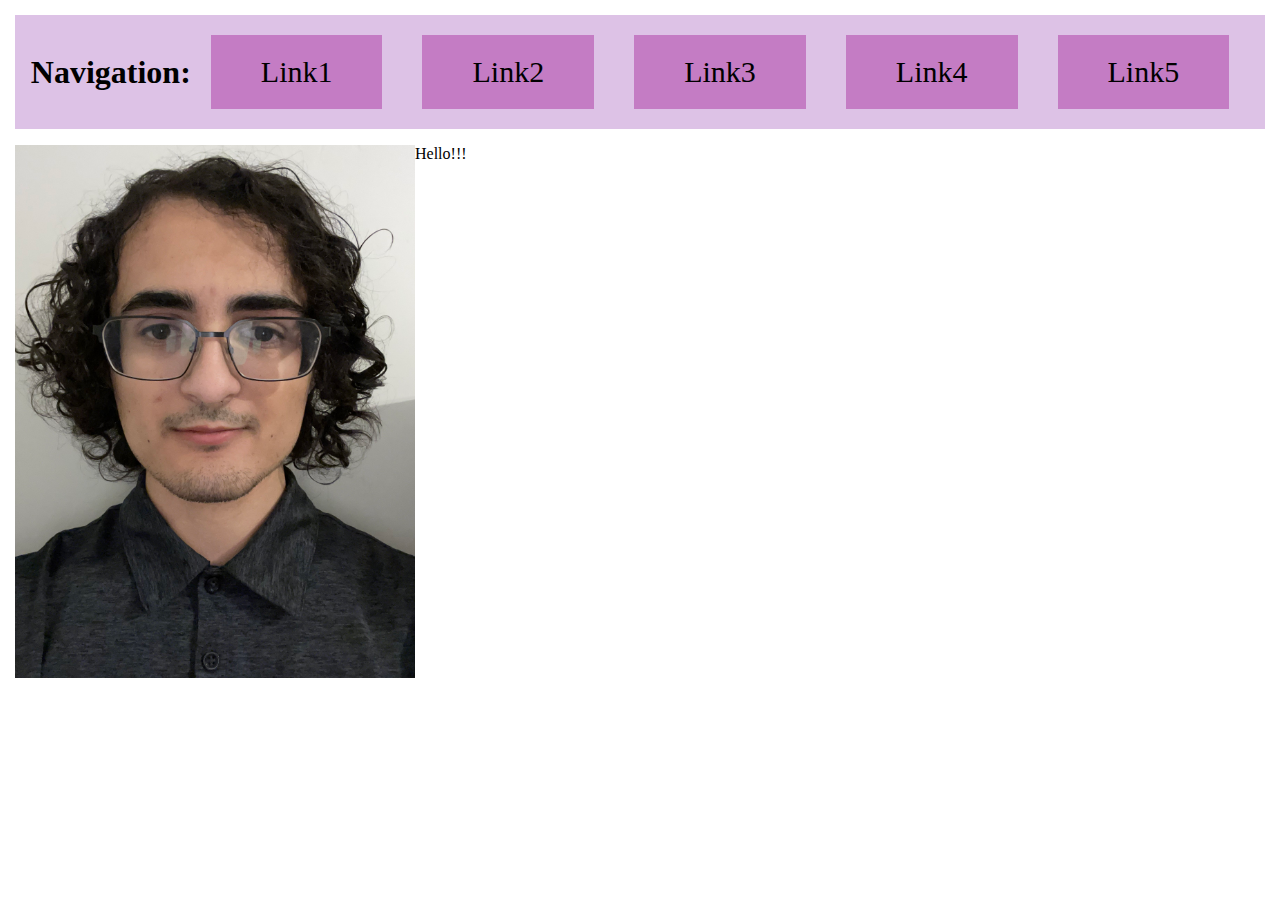
==== index.html @ a1007ee1 "Initial index page + Added basic outline for index. + Basic sidebar skeleton. + Media folder and hea" ====
<!DOCTYPE html>
<html>
    <head>
        <title>Home</title>
        <link rel="stylesheet" href="styles.css">
    </head>

 

    <body>
        <header>
            <div class="navigation">
                <h1>Navigation: </h1>
                <a> Link1 </a>
                <a> Link2 </a>
                <a> Link3 </a>
                <a> Link4 </a>
                <a> Link5 </a>
            </div>
        </header>

        <main>
            <p>
            <img src="media/Headshot.jpg" width="400px" style="float: left">
                Hello!!!
            </p>
        </main>

        <footer></footer>
    </body>


</html>
---- styles.css ----
body {
    margin: 15px;
}

.navigation {
    background-color: rgb(221, 194, 230);
    display: flex;
    align-items: center;
    justify-content: center;
    /* position: fixed; */
    /* overflow: auto; */
}

.navigation a {
    background-color: rgb(196, 124, 196);
    margin: 20px;
    padding: 20px;
    padding-left: 50px;
    padding-right: 50px;
    font-size: 30px;
}

.navigation a:hover {
    background-color: rgb(170, 62, 180);
    color: aliceblue;
    margin: 20px;
    padding: 20px;
    padding-left: 50px;
    padding-right: 50px;
    font-size: 30px;
}

#headshot {
    float: left
}
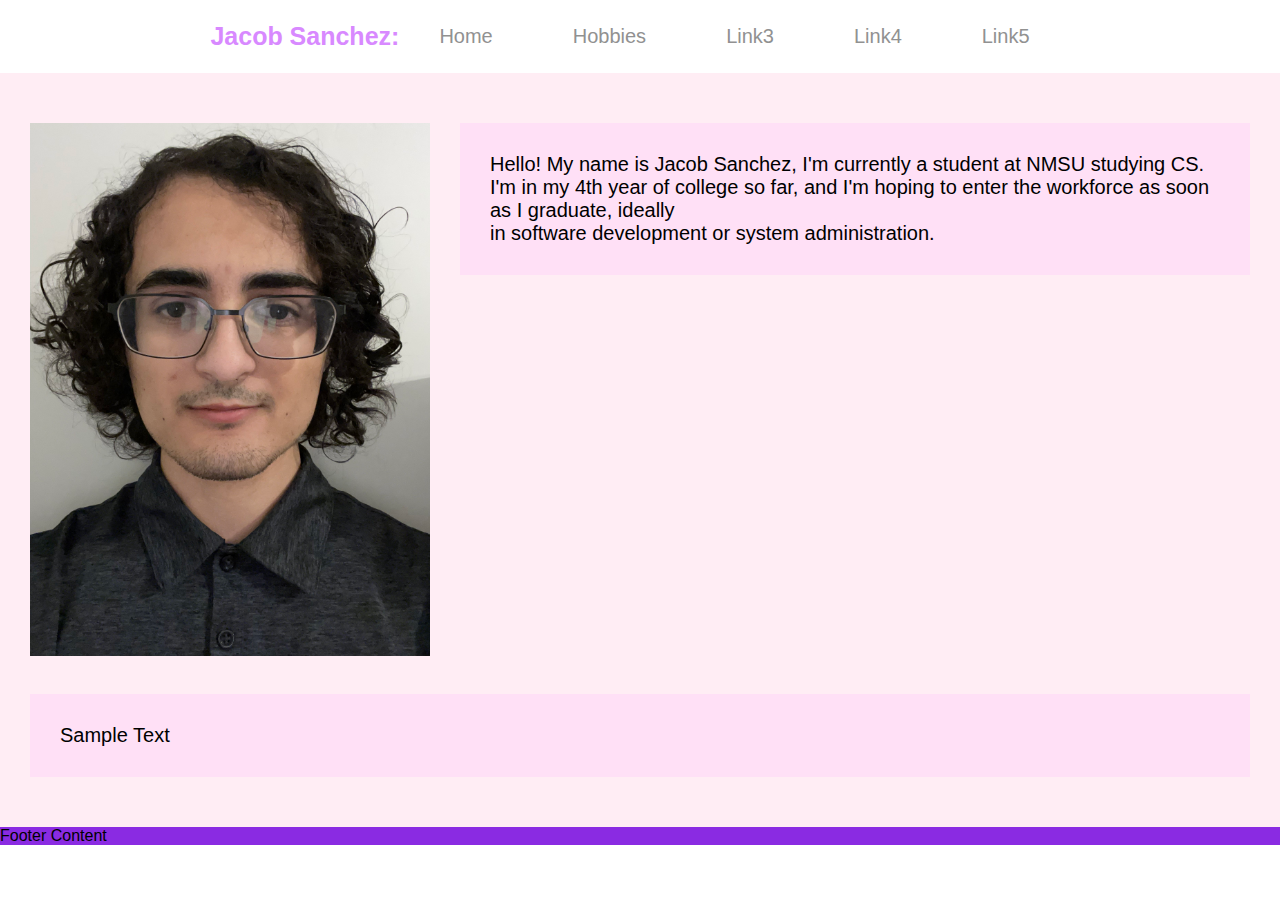
==== commit 973328c3: "Improved styling + Better colors + No body margins" ====
--- a/index.html
+++ b/index.html
@@ -10,9 +10,9 @@
     <body>
         <header>
             <div class="navigation">
-                <h1>Navigation: </h1>
-                <a> Link1 </a>
-                <a> Link2 </a>
+                <h1>Jacob Sanchez: </h1>
+                <a href="index.html"> Home </a>
+                <a href="hobby.html"> Hobbies </a>
                 <a> Link3 </a>
                 <a> Link4 </a>
                 <a> Link5 </a>
@@ -20,13 +20,25 @@
         </header>
 
         <main>
-            <p>
-            <img src="media/Headshot.jpg" width="400px" style="float: left">
-                Hello!!!
-            </p>
+            <div>
+                <img id="headshot" src="media/Headshot.jpg">
+
+                <p> 
+                    Hello! My name is Jacob Sanchez, I'm currently a student at NMSU studying CS. <br>
+                    I'm in my 4th year of college so far, and I'm hoping to enter the workforce as soon as I graduate, ideally <br>
+                    in software development or system administration.
+                </p>
+            </div>
+
+            <div style="clear:both"> 
+                <br>
+                <p>
+                    Sample Text 
+                </p>
+            </div>
         </main>
 
-        <footer></footer>
+        <footer> Footer Content </footer>
     </body>
 
 
--- a/styles.css
+++ b/styles.css
@@ -1,35 +1,72 @@
 body {
-    margin: 15px;
+    margin: 0;
+    font-family: Arial, Helvetica, sans-serif;
+}
+
+main {
+    padding: 30px;
+    background-color: rgb(255, 237, 244);
+}
+
+main p {
+    font-size: 20px;
+    padding: 30px;
+    background-color: rgba(255, 199, 253, 0.315);
+    overflow: auto;
+}
+
+header {
+    overflow: auto;
+}
+
+footer {
+    background-color: blueviolet;
+    /* position: fixed; */
+    /* bottom: 0; */
+    /* left: 0; */
+    /* width: 100%; */
 }
 
 .navigation {
-    background-color: rgb(221, 194, 230);
+    /* background-color: rgb(246, 226, 253); */
     display: flex;
     align-items: center;
     justify-content: center;
-    /* position: fixed; */
-    /* overflow: auto; */
+    overflow: auto;
+    min-width: max-content;
+}
+
+.navigation h1 {
+    font-size: 25px;
+    color: rgb(216, 137, 255)
 }
 
 .navigation a {
-    background-color: rgb(196, 124, 196);
-    margin: 20px;
-    padding: 20px;
-    padding-left: 50px;
-    padding-right: 50px;
-    font-size: 30px;
+    /* background-color: rgb(230, 180, 230); */
+    margin: 15px;
+    padding: 10px;
+    padding-left: 25px;
+    padding-right: 25px;
+    font-size: 20px;
+    color:rgb(145, 145, 145);
+    text-decoration: none;
 }
 
 .navigation a:hover {
-    background-color: rgb(170, 62, 180);
+    background-color: rgb(244, 117, 255);
     color: aliceblue;
-    margin: 20px;
-    padding: 20px;
-    padding-left: 50px;
-    padding-right: 50px;
-    font-size: 30px;
+    margin: 15px;
+    padding: 10px;
+    padding-left: 25px;
+    padding-right: 25px;
+    font-size: 20px;
+    text-decoration: none;
 }
 
+/* Styling rules for the index.html headshot */
 #headshot {
-    float: left
+    float: left;
+    max-width: 400px;
+    margin-right: 30px;
+    display: block;
 }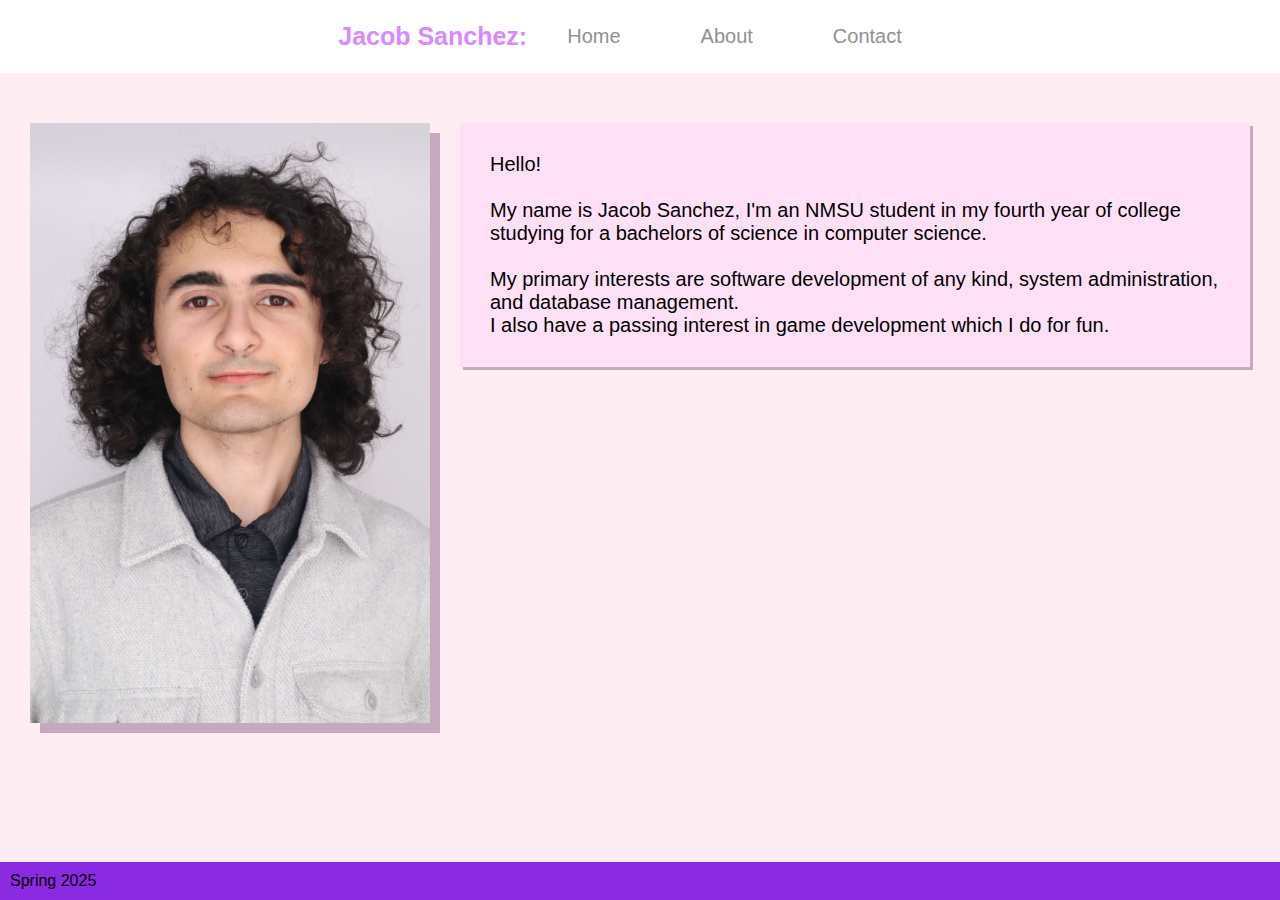
==== commit 0b68d711: "+ New picture + Drop-down menu" ====
--- a/index.html
+++ b/index.html
@@ -12,10 +12,15 @@
             <div class="navigation">
                 <h1>Jacob Sanchez: </h1>
                 <a href="index.html"> Home </a>
-                <a href="hobby.html"> Hobbies </a>
-                <a> Link3 </a>
-                <a> Link4 </a>
-                <a> Link5 </a>
+                <div class="drop">
+                    <a> About </a>
+                    <div class="drop-content">
+                        <a> CS </a>
+                        <a> Hobbies </a>
+                        <a> Other </a>
+                    </div>
+                </div>
+                <a> Contact </a>
             </div>
         </header>
 
@@ -24,21 +29,18 @@
                 <img id="headshot" src="media/Headshot.jpg">
 
                 <p> 
-                    Hello! My name is Jacob Sanchez, I'm currently a student at NMSU studying CS. <br>
-                    I'm in my 4th year of college so far, and I'm hoping to enter the workforce as soon as I graduate, ideally <br>
-                    in software development or system administration.
-                </p>
-            </div>
-
-            <div style="clear:both"> 
-                <br>
-                <p>
-                    Sample Text 
+                    Hello! <br>
+                    <br>
+                    My name is Jacob Sanchez, I'm an NMSU student in my fourth year of college studying for a bachelors of science in
+                    computer science.<br>
+                    <br>
+                    My primary interests are software development of any kind, system administration, and database management. <br>
+                    I also have a passing interest in game development which I do for fun.
                 </p>
             </div>
         </main>
 
-        <footer> Footer Content </footer>
+        <footer> Spring 2025 </footer>
     </body>
 
 
--- a/styles.css
+++ b/styles.css
@@ -1,11 +1,15 @@
-body {
+html, body {
     margin: 0;
     font-family: Arial, Helvetica, sans-serif;
+    height: 100%;
+    display: flex;
+    flex-direction: column;
 }
 
 main {
     padding: 30px;
     background-color: rgb(255, 237, 244);
+    flex: 1;
 }
 
 main p {
@@ -13,26 +17,38 @@
     padding: 30px;
     background-color: rgba(255, 199, 253, 0.315);
     overflow: auto;
+    box-shadow: 3px 3px rgb(197, 170, 191);
 }
 
 header {
-    overflow: auto;
+    overflow: visible;
 }
 
 footer {
+    max-width: 100%;
+    padding: 10px;
     background-color: blueviolet;
-    /* position: fixed; */
-    /* bottom: 0; */
-    /* left: 0; */
-    /* width: 100%; */
 }
+
+/* ------------- ID STYLING RULES ---------------- */
+
+/* Index Headshot */
+#headshot {
+    float: left;
+    max-width: 400px;
+    margin-right: 30px;
+    display: block;
+    box-shadow: 10px 10px rgb(197, 170, 191);
+}
+
+/* ------------- CLASS STYLING RULES ------------- */
 
 .navigation {
     /* background-color: rgb(246, 226, 253); */
     display: flex;
     align-items: center;
     justify-content: center;
-    overflow: auto;
+    overflow: visible;
     min-width: max-content;
 }
 
@@ -63,10 +79,32 @@
     text-decoration: none;
 }
 
-/* Styling rules for the index.html headshot */
-#headshot {
-    float: left;
-    max-width: 400px;
-    margin-right: 30px;
-    display: block;
+.drop {
+    display: flex;
+    flex-direction: column;
+    position: relative;
+}
+
+.drop-content {
+    display: flex;
+    flex-direction: column;
+    position: absolute;
+    top: 100%;
+    
+    background-color: rgba(255, 255, 255, 0.95);
+    
+    visibility: hidden;
+    opacity: 0;
+    transform: translateY(-50px);
+    transition: opacity 0.8s ease, transform 0.4s ease;
+}
+
+.navigation .drop .drop-content a {
+    border-top: 1px solid rgba(0, 0, 0, 0.199);
+}
+
+.drop:hover .drop-content {
+    visibility: visible;
+    opacity: 1;
+    transform: translateY(0px);
 }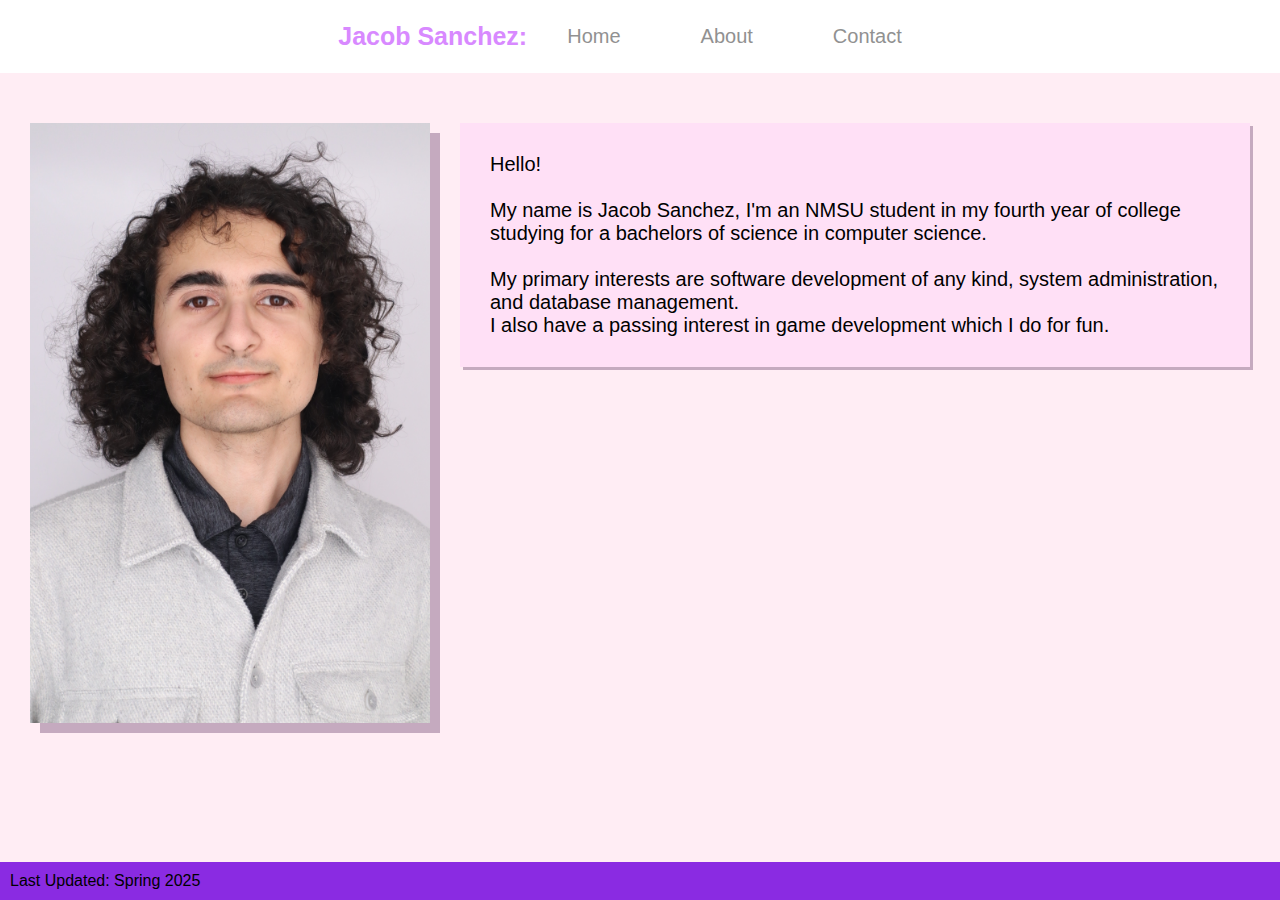
==== commit 840da28e: "+ Finished hobby page + Added page placeholders for rest of site + Finished dropdown menu" ====
--- a/index.html
+++ b/index.html
@@ -15,12 +15,12 @@
                 <div class="drop">
                     <a> About </a>
                     <div class="drop-content">
-                        <a> CS </a>
-                        <a> Hobbies </a>
-                        <a> Other </a>
+                        <a href="csfav.html"> CS </a>
+                        <a href="hobby.html"> Hobbies </a>
+                        <a href="miscInterests.html"> Interests </a>
                     </div>
                 </div>
-                <a> Contact </a>
+                <a href="contact.html"> Contact </a>
             </div>
         </header>
 
@@ -40,7 +40,7 @@
             </div>
         </main>
 
-        <footer> Spring 2025 </footer>
+        <footer> Last Updated: Spring 2025 </footer>
     </body>
 
 
--- a/styles.css
+++ b/styles.css
@@ -41,7 +41,30 @@
     box-shadow: 10px 10px rgb(197, 170, 191);
 }
 
+#FavHeader {
+    font-size: 50px;
+    color: rgb(186, 64, 247);
+    text-align: center;
+}
+
 /* ------------- CLASS STYLING RULES ------------- */
+
+.favWrapper {
+    display: flex;
+    flex-direction: row;
+    margin: 100px;
+}
+
+.favIcons {
+    max-width: 200px;
+    max-height: 200px;
+    margin-right: 30px;
+}
+
+.favWrapper p {
+    flex: 1;
+}
+
 
 .navigation {
     /* background-color: rgb(246, 226, 253); */
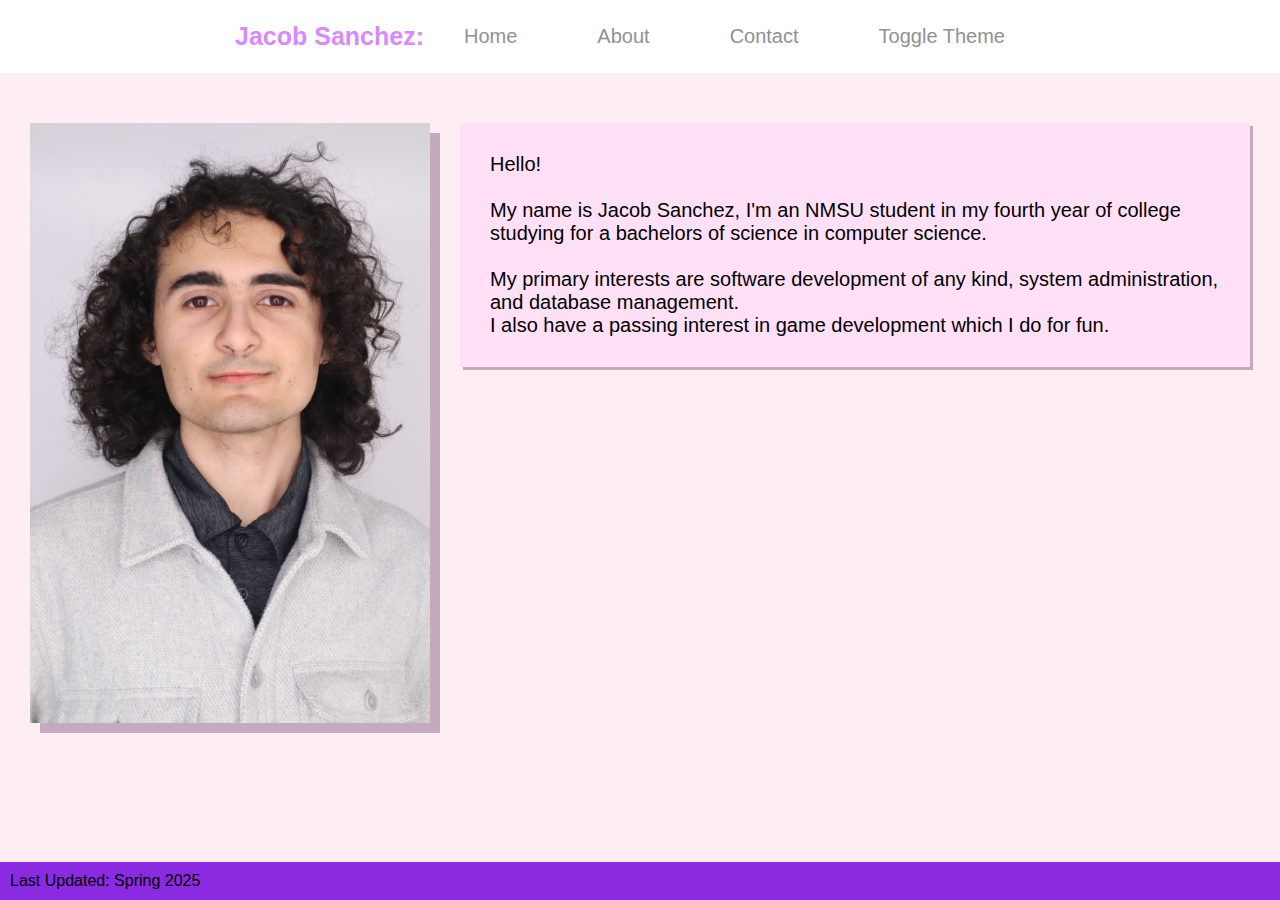
==== commit 95941c53: "Finished + Media queries for mobile + Dark/light theme functionality + Documentation on all files" ====
--- a/index.html
+++ b/index.html
@@ -1,13 +1,21 @@
 <!DOCTYPE html>
+<!-- 
+Jacob Sanchez
+2/12/2025
+CS-382
+Personal website home page, contains:
+- Brief Bio
+- Headshot
+-->
+
 <html>
     <head>
         <title>Home</title>
         <link rel="stylesheet" href="styles.css">
     </head>
 
- 
-
     <body>
+        <!-- Header: Navigation menu and about-me drop down -->
         <header>
             <div class="navigation">
                 <h1>Jacob Sanchez: </h1>
@@ -21,10 +29,12 @@
                     </div>
                 </div>
                 <a href="contact.html"> Contact </a>
+                <a id="toggleBut">Toggle Theme</a>
             </div>
         </header>
 
         <main>
+            <!-- Headshot with brief bio -->
             <div>
                 <img id="headshot" src="media/Headshot.jpg">
 
@@ -41,6 +51,13 @@
         </main>
 
         <footer> Last Updated: Spring 2025 </footer>
+
+        <!-- Simple javascript to toggle between dark and light themes, style implemented in styles.css -->
+        <script>
+            document.getElementById("toggleBut").onclick = function(){
+             document.getElementsByTagName("body")[0].classList.toggle("dark");
+            };
+        </script>
     </body>
 
 
--- a/styles.css
+++ b/styles.css
@@ -1,3 +1,11 @@
+/*
+Jacob Sanchez
+2/12/2025
+CS-382
+CSS Styling rules for Personal Website:
+- Responsive styling switches layout to a vertical scroll for mobile users.
+ */
+
 html, body {
     margin: 0;
     font-family: Arial, Helvetica, sans-serif;
@@ -32,102 +40,382 @@
 
 /* ------------- ID STYLING RULES ---------------- */
 
-/* Index Headshot */
-#headshot {
-    float: left;
-    max-width: 400px;
-    margin-right: 30px;
-    display: block;
-    box-shadow: 10px 10px rgb(197, 170, 191);
-}
-
-#FavHeader {
+/* Mobile styling rules for index's headshot, arranged vertically */
+@media only screen and (min-width:320px){
+    #headshot {
+        float: none;
+        max-width: 700px;
+        margin-left: auto;
+        margin-right: auto;
+        display: block;
+        box-shadow: 10px 10px rgb(197, 170, 191);
+    }
+}
+
+/* Desktop styling rules for index's headshot, arranges side-by-side with text */
+@media only screen and (min-width:1024px){
+    #headshot {
+        float: left;
+        max-width: 400px;
+        margin-left: 0px;
+        margin-right: 30px;
+        display: block;
+        box-shadow: 10px 10px rgb(197, 170, 191);
+    }
+}
+
+#favHeader {
     font-size: 50px;
     color: rgb(186, 64, 247);
     text-align: center;
 }
 
-/* ------------- CLASS STYLING RULES ------------- */
-
-.favWrapper {
+#kritaLogo{
+    max-width: 400px;
+    margin-left: auto;
+    margin-right: auto;
+    display: block;
+}
+
+#vidSoprano {
+    display: flex;
+    justify-content: center;
+    align-items: center;
+}
+
+#contactInfo {
+    background-color: rgba(255, 199, 253, 0.315);
+    font-size: 20px;
+    padding: 30px;
+    overflow: auto;
+    box-shadow: 3px 3px rgb(197, 170, 191);
     display: flex;
     flex-direction: row;
-    margin: 100px;
-}
-
-.favIcons {
+}
+
+#contactInfo h3 {
+    color: rgb(107, 35, 143);
+    font-size: 35px;
+}
+
+#phone {
     max-width: 200px;
-    max-height: 200px;
-    margin-right: 30px;
-}
-
-.favWrapper p {
-    flex: 1;
-}
-
-
-.navigation {
-    /* background-color: rgb(246, 226, 253); */
-    display: flex;
-    align-items: center;
-    justify-content: center;
-    overflow: visible;
-    min-width: max-content;
-}
-
-.navigation h1 {
-    font-size: 25px;
-    color: rgb(216, 137, 255)
-}
-
-.navigation a {
-    /* background-color: rgb(230, 180, 230); */
-    margin: 15px;
-    padding: 10px;
-    padding-left: 25px;
-    padding-right: 25px;
-    font-size: 20px;
-    color:rgb(145, 145, 145);
-    text-decoration: none;
-}
-
-.navigation a:hover {
-    background-color: rgb(244, 117, 255);
-    color: aliceblue;
-    margin: 15px;
-    padding: 10px;
-    padding-left: 25px;
-    padding-right: 25px;
-    font-size: 20px;
-    text-decoration: none;
-}
-
-.drop {
-    display: flex;
-    flex-direction: column;
-    position: relative;
-}
-
-.drop-content {
-    display: flex;
-    flex-direction: column;
-    position: absolute;
-    top: 100%;
-    
-    background-color: rgba(255, 255, 255, 0.95);
-    
-    visibility: hidden;
-    opacity: 0;
-    transform: translateY(-50px);
-    transition: opacity 0.8s ease, transform 0.4s ease;
-}
-
-.navigation .drop .drop-content a {
-    border-top: 1px solid rgba(0, 0, 0, 0.199);
-}
-
-.drop:hover .drop-content {
-    visibility: visible;
-    opacity: 1;
-    transform: translateY(0px);
+    margin-left: auto;
+    margin-right: auto;
+    display: block;
+}
+
+/* ------------- CLASS STYLING RULES ------------- */
+
+/* Mobile styling rules for the miniature pictures. Arranges vertically. */
+@media only screen and (min-width:320px){
+    .miniWrapper {
+        display: flex;
+        flex-direction: column;
+        justify-content: center;
+        align-items: center;
+    }
+
+    .miniPics {
+        max-width: 300px;
+        margin: 5px;
+    }
+
+}
+
+/* Desktop styling rules for the miniature pictures. Arranges side-by-side as a sort of 'mini-gallery'. */
+@media only screen and (min-width:1024px){
+    .miniWrapper {
+        display: flex;
+        flex-direction: row;
+        justify-content: center;
+    }
+
+    .miniPics {
+        max-width: 300px;
+        margin: 5px;
+    }
+}
+
+/* Mobile styling rules for the favorite icons on the CS hobby page. Arranges vertically. */
+@media only screen and (min-width:320px){
+    .favWrapper {
+        display: flex;
+        flex-direction: column;
+        align-items: center;
+        justify-content: center;
+        margin: 100px;
+    }
+
+    .favIcons {
+        max-width: 200px;
+        max-height: 200px;
+        margin-right: 30px;
+    }
+
+    .favWrapper p {
+        flex: 1;
+    }
+}
+
+/* Desktop styling rules for the favorite icons on the CS hobby page. Arranges horizontally, side-by-side with text. */
+@media only screen and (min-width:1024px){
+    .favWrapper {
+        display: flex;
+        flex-direction: row;
+        margin: 100px;
+    }
+
+    .favIcons {
+        max-width: 200px;
+        max-height: 200px;
+        margin-right: 30px;
+    }
+
+    /* Extends paragraph to fill remaining screen space */
+    .favWrapper p {
+        flex: 1;
+    }
+}
+
+
+/* Navigation side bar styling for mobile */
+@media only screen and (min-width:320px){
+    .navigation {
+        display: flex;
+        flex-direction: column;
+        align-items: center;
+        justify-content: center;
+        overflow: auto;
+        min-width: max-content;
+    }
+    .navigation h1 {
+        font-size: 50px;
+        color: rgb(216, 137, 255)
+    }
+    .navigation a {
+        margin: 10px;
+        padding: 10px;
+        padding-left: 100px;
+        padding-right: 100px;
+        font-size: 40px;
+        color:rgb(145, 145, 145);
+        text-decoration: none;
+    }
+    .navigation a:hover {
+        background-color: rgb(244, 117, 255);
+        color: aliceblue;
+        margin: 10px;
+        padding: 10px;
+        padding-left: 100px;
+        padding-right: 100px;
+        font-size: 40px;
+        text-decoration: none;
+    }
+}
+
+/* Navigation side bar styling for a full-screen desktop */
+@media only screen and (min-width:1024px){
+    .navigation {
+        display: flex;
+        flex-direction: row;
+        align-items: center;
+        justify-content: center;
+        overflow: visible;
+        min-width: max-content;
+    }
+
+    .navigation h1 {
+        font-size: 25px;
+        color: rgb(216, 137, 255)
+    }
+    .navigation a {
+        margin: 15px;
+        padding: 10px;
+        padding-left: 25px;
+        padding-right: 25px;
+        font-size: 20px;
+        color:rgb(145, 145, 145);
+        text-decoration: none;
+    }
+    .navigation a:hover {
+        background-color: rgb(244, 117, 255);
+        color: aliceblue;
+        margin: 15px;
+        padding: 10px;
+        padding-left: 25px;
+        padding-right: 25px;
+        font-size: 20px;
+        text-decoration: none;
+    }
+}
+
+/* Drop menu styling for mobile. Gets rid of drop menu entirely as mobile can't hover. */
+@media only screen and (min-width: 320px){
+        /* Drop menu header and parent for all drop menu content */
+    .drop {
+        display: flex;
+        flex-direction: column;
+        align-items: center;
+        justify-content: center;
+    }
+
+    /* Hides the "about" trigger for the drop menu */
+    .drop a {
+        font-size: 0px;
+        margin: 0px;
+        padding: 0px;
+    }
+    .drop a:hover{
+        font-size: 0px;
+        color:rgb(145, 145, 145);
+        background-color: white;
+        text-decoration: none;
+    }
+
+    .drop-content {
+        display: flex;
+        flex-direction: column;
+        align-items: center;
+        justify-content: center;
+    }
+
+    .drop .drop-content a {
+        font-size: 40px;
+        color:rgb(145, 145, 145);
+        background-color: rgb(255, 255, 255);
+        margin: 10px;
+        padding: 10px;
+        padding-left: 100px;
+        padding-right: 100px;
+    }
+
+    .navigation .drop .drop-content a:hover{
+        background-color: rgb(244, 117, 255);
+        color: aliceblue;
+        font-size: 40px;
+        text-decoration: none;
+        margin: 10px;
+        padding: 10px;
+        padding-left: 100px;
+        padding-right: 100px;
+    }
+
+    /* Adds a small border between the dropdown menu options for easy distinction */
+    .navigation .drop .drop-content a {
+        border-top: none;
+    }
+}
+
+/* Drop menu styling for a full-screen Desktop */
+@media only screen and (min-width:1024px){
+    /* Drop menu header and parent for all drop menu content */
+    .drop {
+        display: flex;
+        flex-direction: column;
+        align-items: center;
+        position: relative;
+    }
+
+    .drop a {
+        font-size: 20px;
+        color:rgb(145, 145, 145);
+        background-color: white;
+        text-decoration: none;
+        margin: 15px;
+        padding: 10px;
+        padding-left: 25px;
+        padding-right: 25px;
+    }
+
+    .drop a:hover {
+        font-size: 20px;
+        background-color: rgb(244, 117, 255);
+        color: aliceblue;
+        margin: 15px;
+        padding: 10px;
+        padding-left: 25px;
+        padding-right: 25px;
+    }
+
+    .drop-content {
+        display: flex;
+        flex-direction: column;
+        
+        
+        position: absolute;
+        top: 100%; /*Set's the elements below the header*/
+        
+        background-color: rgba(255, 255, 255, 0.95);
+        
+        /* Necessary for drop-down to "animate" by sliding from above out of view and becoming transparent, NOTE: "Display: none" does not work here! */
+        visibility: hidden;
+        opacity: 0;
+        transform: translateY(-50px);
+        transition: opacity 0.8s ease, transform 0.4s ease;
+    }
+
+    /* On hover of the "drop" element, reveal the menu (animated by transition), stays revealed while cursor is on either, as drop is it's parent */
+    .drop:hover .drop-content {
+        visibility: visible;
+        opacity: 1;
+        transform: translateY(0px);
+    }
+
+    /* Adds a small border between the dropdown menu options for easy distinction */
+    .navigation .drop .drop-content a {
+        border-top: 1px solid rgba(0, 0, 0, 0.199);
+    }
+
+    .drop .drop-content a {
+        font-size: 20px;
+        color:rgb(145, 145, 145);
+        background-color: rgb(255, 255, 255);
+        margin: 15px;
+        padding: 10px;
+        padding-left: 25px;
+        padding-right: 25px;
+    }
+
+    .navigation .drop .drop-content a:hover{
+        background-color: rgb(244, 117, 255);
+        color: aliceblue;
+        font-size: 20px;
+        text-decoration: none;
+        margin: 15px;
+        padding: 10px;
+        padding-left: 25px;
+        padding-right: 25px;
+    }
+}
+
+/* General styling rules for the dark theme: */
+.dark {
+    background-color: black;
+}
+
+.dark main {
+    background-color: rgb(71, 0, 62);
+}
+
+.dark p {
+    color: white;
+}
+
+.dark .navigation a {
+    color: white;
+}
+
+.dark .navigation .drop a {
+    background-color: black;
+    color: white;
+}
+
+.dark .drop-content {
+    background-color: black;
+    color: white;
+}
+
+.dark #contactInfo h3 {
+    color: white;
 }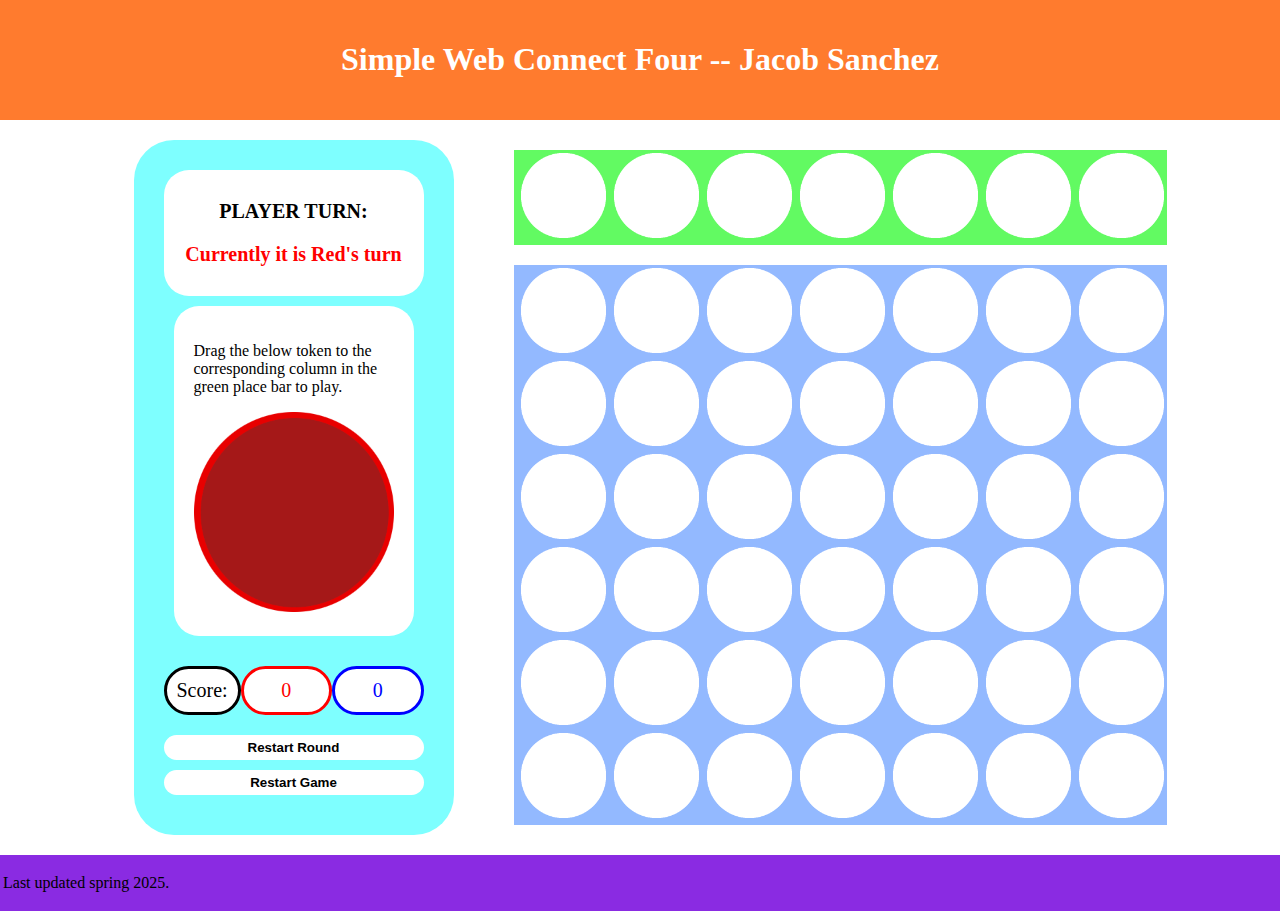
==== commit 35fae5e9: "Removed personal site files added game files." ====
--- a/index.html
+++ b/index.html
@@ -1,64 +1,130 @@
 <!DOCTYPE html>
 <!-- 
-Jacob Sanchez
-2/12/2025
-CS-382
-Personal website home page, contains:
-- Brief Bio
-- Headshot
+    Jacob Sanchez
+    3/2/2025
+    CS-382
+    Simple HTML + JS implementation of a connect 4 game:
+    - Basic multiplayer functionality for "local" co-op.
+    - Can be played in rounds indefinitely or reset game entirely.
+
+    Game works with basic click and drag functionality:
+    - Click to reset round, game, and continue after a victory.
+    - Drag tokens to the selected column to place them to play.
 -->
 
 <html>
     <head>
-        <title>Home</title>
-        <link rel="stylesheet" href="styles.css">
+        <title>Connect Four</title>
+        <script src="game.js" type="text/JavaScript"></script>
+        <link rel="stylesheet" href="style.css">
     </head>
 
     <body>
-        <!-- Header: Navigation menu and about-me drop down -->
+        <!-- Simple header: Just the title for now.  -->
         <header>
-            <div class="navigation">
-                <h1>Jacob Sanchez: </h1>
-                <a href="index.html"> Home </a>
-                <div class="drop">
-                    <a> About </a>
-                    <div class="drop-content">
-                        <a href="csfav.html"> CS </a>
-                        <a href="hobby.html"> Hobbies </a>
-                        <a href="miscInterests.html"> Interests </a>
-                    </div>
-                </div>
-                <a href="contact.html"> Contact </a>
-                <a id="toggleBut">Toggle Theme</a>
-            </div>
+            <h1> Simple Web Connect Four -- Jacob Sanchez </h1>
         </header>
 
+        <!-- The actual game screen and buttons -->
         <main>
-            <!-- Headshot with brief bio -->
-            <div>
-                <img id="headshot" src="media/Headshot.jpg">
+            <div id="GameScreen">
+                <!-- Game sidebar for tokens, game data, and other stuff -->
+                <div id="sidebar">
+                    <div id="TurnDisplay">
+                        <p><b> PLAYER TURN: </b></p>
+                        <p id="TurnText"> Currently it is Red's turn </p>
+                    </div>
+                    <div id="DragTokenBox">
+                        <p> Drag the below token to the corresponding column in the green place bar to play. </p>
+                        <img draggable="true" id="DragToken" src="media/RedToken.png">
+                    </div>
+                    <div id="ScoreBox">
+                        <p> Score: </p><p id="RedScore"> 0 </p><p id="BlueScore"> 0 </p>
+                    </div>
+                    <button id="RestartRound" type="button" onclick="restartGame(false)"> Restart Round </button>
+                    <button id="RestartGame" type="button" onclick="restartGame(true)"> Restart Game </button>
+                </div>
 
-                <p> 
-                    Hello! <br>
-                    <br>
-                    My name is Jacob Sanchez, I'm an NMSU student in my fourth year of college studying for a bachelors of science in
-                    computer science.<br>
-                    <br>
-                    My primary interests are software development of any kind, system administration, and database management. <br>
-                    I also have a passing interest in game development which I do for fun.
-                </p>
+                <!-- Connect Four Board itself 7 x 6 Area-->
+                <div>
+                    <table id="PlaceTokenBar">
+                        <td><img class="dropZone" draggable="false" ondragover="allowDrop(event)" ondrop="placeToken(0)" src="media/BlankToken.png"></td>
+                        <td><img class="dropZone" draggable="false" ondragover="allowDrop(event)" ondrop="placeToken(1)" src="media/BlankToken.png"></td>
+                        <td><img class="dropZone" draggable="false" ondragover="allowDrop(event)" ondrop="placeToken(2)" src="media/BlankToken.png"></td>
+                        <td><img class="dropZone" draggable="false" ondragover="allowDrop(event)" ondrop="placeToken(3)" src="media/BlankToken.png"></td>
+                        <td><img class="dropZone" draggable="false" ondragover="allowDrop(event)" ondrop="placeToken(4)" src="media/BlankToken.png"></td>
+                        <td><img class="dropZone" draggable="false" ondragover="allowDrop(event)" ondrop="placeToken(5)" src="media/BlankToken.png"></td>
+                        <td><img class="dropZone" draggable="false" ondragover="allowDrop(event)" ondrop="placeToken(6)" src="media/BlankToken.png"></td>
+                    </table>
+                    <table id="GameBoard">
+                        <!-- Bottom Row - One -->
+                        <tr>
+                            <td><img draggable="false" src="media/BlankToken.png"></td>
+                            <td><img draggable="false" src="media/BlankToken.png"></td>
+                            <td><img draggable="false" src="media/BlankToken.png"></td>
+                            <td><img draggable="false" src="media/BlankToken.png"></td>
+                            <td><img draggable="false" src="media/BlankToken.png"></td>
+                            <td><img draggable="false" src="media/BlankToken.png"></td>
+                            <td><img draggable="false" src="media/BlankToken.png"></td>
+                        </tr>
+                        <!-- Row Two -->
+                        <tr>
+                            <td><img draggable="false" src="media/BlankToken.png"></td>
+                            <td><img draggable="false" src="media/BlankToken.png"></td>
+                            <td><img draggable="false" src="media/BlankToken.png"></td>
+                            <td><img draggable="false" src="media/BlankToken.png"></td>
+                            <td><img draggable="false" src="media/BlankToken.png"></td>
+                            <td><img draggable="false" src="media/BlankToken.png"></td>
+                            <td><img draggable="false" src="media/BlankToken.png"></td>
+                        </tr>
+                        <!-- Row Three -->
+                        <tr>
+                            <td><img draggable="false" src="media/BlankToken.png"></td>
+                            <td><img draggable="false" src="media/BlankToken.png"></td>
+                            <td><img draggable="false" src="media/BlankToken.png"></td>
+                            <td><img draggable="false" src="media/BlankToken.png"></td>
+                            <td><img draggable="false" src="media/BlankToken.png"></td>
+                            <td><img draggable="false" src="media/BlankToken.png"></td>
+                            <td><img draggable="false" src="media/BlankToken.png"></td>
+                        </tr>
+                        <!-- Row Four -->
+                        <tr>
+                            <td><img draggable="false" src="media/BlankToken.png"></td>
+                            <td><img draggable="false" src="media/BlankToken.png"></td>
+                            <td><img draggable="false" src="media/BlankToken.png"></td>
+                            <td><img draggable="false" src="media/BlankToken.png"></td>
+                            <td><img draggable="false" src="media/BlankToken.png"></td>
+                            <td><img draggable="false" src="media/BlankToken.png"></td>
+                            <td><img draggable="false" src="media/BlankToken.png"></td>
+                        </tr>
+                        <!-- Row Five -->
+                        <tr>
+                            <td><img draggable="false" src="media/BlankToken.png"></td>
+                            <td><img draggable="false" src="media/BlankToken.png"></td>
+                            <td><img draggable="false" src="media/BlankToken.png"></td>
+                            <td><img draggable="false" src="media/BlankToken.png"></td>
+                            <td><img draggable="false" src="media/BlankToken.png"></td>
+                            <td><img draggable="false" src="media/BlankToken.png"></td>
+                            <td><img draggable="false" src="media/BlankToken.png"></td>
+                        </tr>
+                        <!-- Row Six -->
+                        <tr>
+                            <td><img draggable="false" src="media/BlankToken.png"></td>
+                            <td><img draggable="false" src="media/BlankToken.png"></td>
+                            <td><img draggable="false" src="media/BlankToken.png"></td>
+                            <td><img draggable="false" src="media/BlankToken.png"></td>
+                            <td><img draggable="false" src="media/BlankToken.png"></td>
+                            <td><img draggable="false" src="media/BlankToken.png"></td>
+                            <td><img draggable="false" src="media/BlankToken.png"></td>
+                        </tr>
+                    </table>
+                </div>
             </div>
         </main>
 
-        <footer> Last Updated: Spring 2025 </footer>
-
-        <!-- Simple javascript to toggle between dark and light themes, style implemented in styles.css -->
-        <script>
-            document.getElementById("toggleBut").onclick = function(){
-             document.getElementsByTagName("body")[0].classList.toggle("dark");
-            };
-        </script>
+        <!-- Simpe footer: Just displays last update for now. -->
+        <footer>
+            <p> Last updated spring 2025. </p>
+        </footer>
     </body>
-
-
 </html>--- a/style.css
+++ b/style.css
@@ -0,0 +1,165 @@
+/*
+    Jacob Sanchez
+    3/2/2025
+    CS-382
+    CSS Styling rules for simple JS implementation of Connect 4:
+    - No responsive styling currently.
+    - No CSS animations here either, that's done entirely with js
+        *CSS animations turn out buggy when coords need to be updated.
+ */
+
+html, body {
+    margin: 0;
+}
+
+/* Arranges page containers (header, main, and footer) vertically. */
+body {
+    display: flex;
+    flex-direction: column;
+}
+
+header {
+    background-color: rgb(255, 123, 46);
+    padding: 20px;
+}
+
+header h1 {
+    text-align: center;
+    color: white;
+}
+
+footer {
+    max-width: 100%;
+    padding: 3px;
+    background-color: blueviolet;
+}
+
+/* Arranges the sidebar and game board horizontally with each other in the middle of the screen */
+#GameScreen {
+    display: flex;
+    flex-direction: row;
+    align-items: center;
+    justify-content: center;
+}
+
+/* The game's sidebar where all button and gameplay functionality is implemented.
+   Arranged as a vertical sidepanel.
+*/
+#sidebar {
+    display: flex;
+    flex-direction: column;
+    padding: 30px;
+    margin: 20px;
+    margin-right: 60px;
+    max-width: 500px;
+    background-color: rgb(126, 255, 255);
+    border-radius: 40px;
+}
+
+#GameBoard{
+    background-color: rgb(147, 185, 255);
+}
+
+/* Pads out the slots on the gameboard, separate from img as to not interfere with animation coords */
+#GameBoard td {
+    padding-left: 5px;
+    padding-left: 5px;
+}
+
+/*  The gameboard is just a bunch of blank tokens the script edits. 
+    Thus it's size is controlled purely by the size of it's img which is set here.
+*/
+#GameBoard img {
+    max-width: 85px;
+}
+
+#PlaceTokenBar {
+    background-color: rgb(98, 250, 98);
+    margin-bottom: 20px;
+}
+
+/* Pads out the drag zones on the gamebar, separate from img as to not interfere with animation coords */
+#PlaceTokenBar td {
+    padding-left: 5px;
+    padding-left: 5px;
+}
+
+#PlaceTokenBar img {
+    max-width: 85px;
+}
+
+/* Arranges the scorebox horizontally to display respective player's scores for multi-round games. */
+#ScoreBox {
+    display: flex;
+    flex-direction: row;
+}
+
+#ScoreBox p {
+    padding: 10px;
+    font-size: 20px;
+    border-style: solid;
+    border-radius: 25px;
+    background-color: white;
+}
+
+#RedScore {
+    color: red;
+    text-align: center;
+    padding: auto;
+    flex: 1;
+}
+
+#BlueScore {
+    color: blue;
+    text-align: center;
+    padding: auto;
+    flex: 1;
+}
+
+#TurnDisplay {
+    background-color: white;
+    padding: 10px;
+    border-radius: 25px;
+    text-align: center;
+    font-size: 20px;
+    font-weight: bolder;
+}
+
+#TurnText {
+    color: red;
+}
+
+/* Container for the draggable token in the game side bar. */
+#DragTokenBox {
+    background-color: white;
+    padding: 20px;
+    margin: 10px;
+    border-radius: 25px;
+    max-width: 200px;
+}
+
+/* Ensures the draggable token png is fit to it's container. */
+#DragToken {
+    max-width: 100%;
+    object-fit: contain;
+}
+
+/* Makes the buttons a little less ugly. And gives a basic animation for color change when hovered. */
+button {
+    background-color: white;    
+    text-decoration: none;
+    padding: 5px;
+    margin-bottom: 10px;
+    border: 1px;
+    border-radius: 15px;
+    font-weight: bold;
+    transition: background-color 1s;
+}
+
+/* Basic animation for color change when hovered for the two different reset buttons. */
+#RestartGame:hover {
+    background-color: rgba(255, 0, 0);
+}
+#RestartRound:hover {
+    background-color: rgba(255, 255, 0);
+}